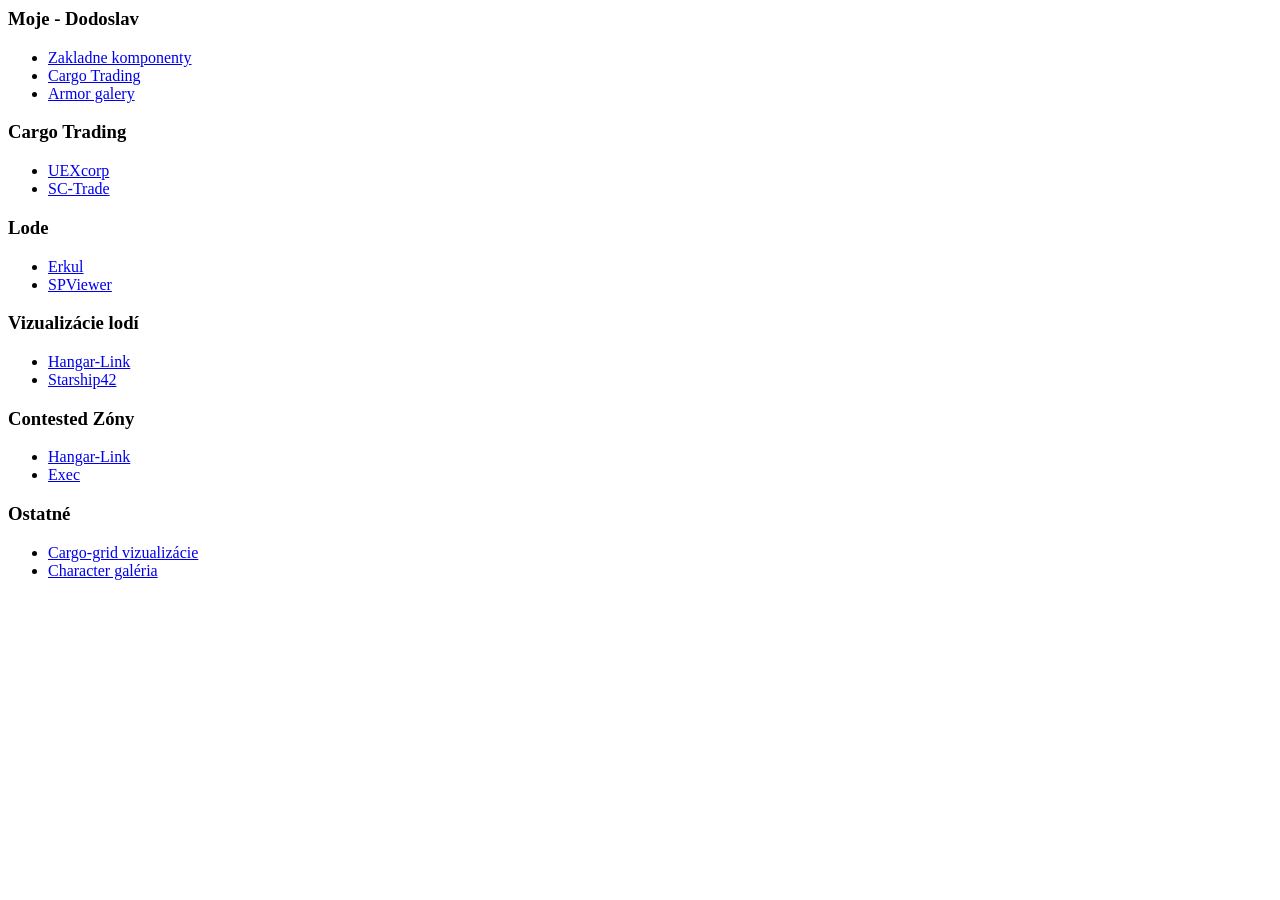
==== docs/index.html @ 17124324 "Rename index.html to docs/index.html" ====
<html>
  <head>
    <title>Rozcestník - Star Citizen</title>
    <meta charset="utf-8">
    <link rel="stylesheet" type="text/css" href="/default.css" media="screen" >
  </head>
  <body>
	<div>
		<h3>Moje - Dodoslav</h3>
		<ul>
			<li><a href="/defaults/" target="_new">Zakladne komponenty</a></li>
			<li><a href="https://sctrading.dodoslav.eu" target="_new">Cargo Trading</a></li>
			<li><a href="https://scitems.dodoslav.eu" target="_new">Armor galery</a></li>
		</ul>
		<h3>Cargo Trading</h3>
		<ul>
			<li><a href="https://uexcorp.space" target="_new">UEXcorp</a></li>
			<li><a href="https://sc-trade.tools" target="_new">SC-Trade</a></li>
		</ul>
		<h3>Lode</h3>
		<ul>
			<li><a href="https://www.erkul.games" target="_new">Erkul</a></li>
			<li><a href="https://www.spviewer.eu" target="_new">SPViewer</a></li>
		</ul>
		<h3>Vizualizácie lodí</h3>
		<ul>
			<li><a href="https://hangar.link/" target="_new">Hangar-Link</a></li>
			<li><a href="https://www.starship42.com/" target="_new">Starship42</a></li>
		</ul>
		<h3>Contested Zóny</h3>
		<ul>
			<li><a href="https://contestedzonetimers.com" target="_new">Hangar-Link</a></li>
			<li><a href="https://exec.xyxyll.com" target="_new">Exec</a></li>
		</ul>
		<h3>Ostatné</h3>
		<ul>
			<li><a href="https://sc-cargo.space/" target="_new">Cargo-grid vizualizácie</a></li>
			<li><a href="https://www.star-citizen-characters.com/" target="_new">Character galéria</a></li>
		</ul>
	</div>
  </body>
</html>
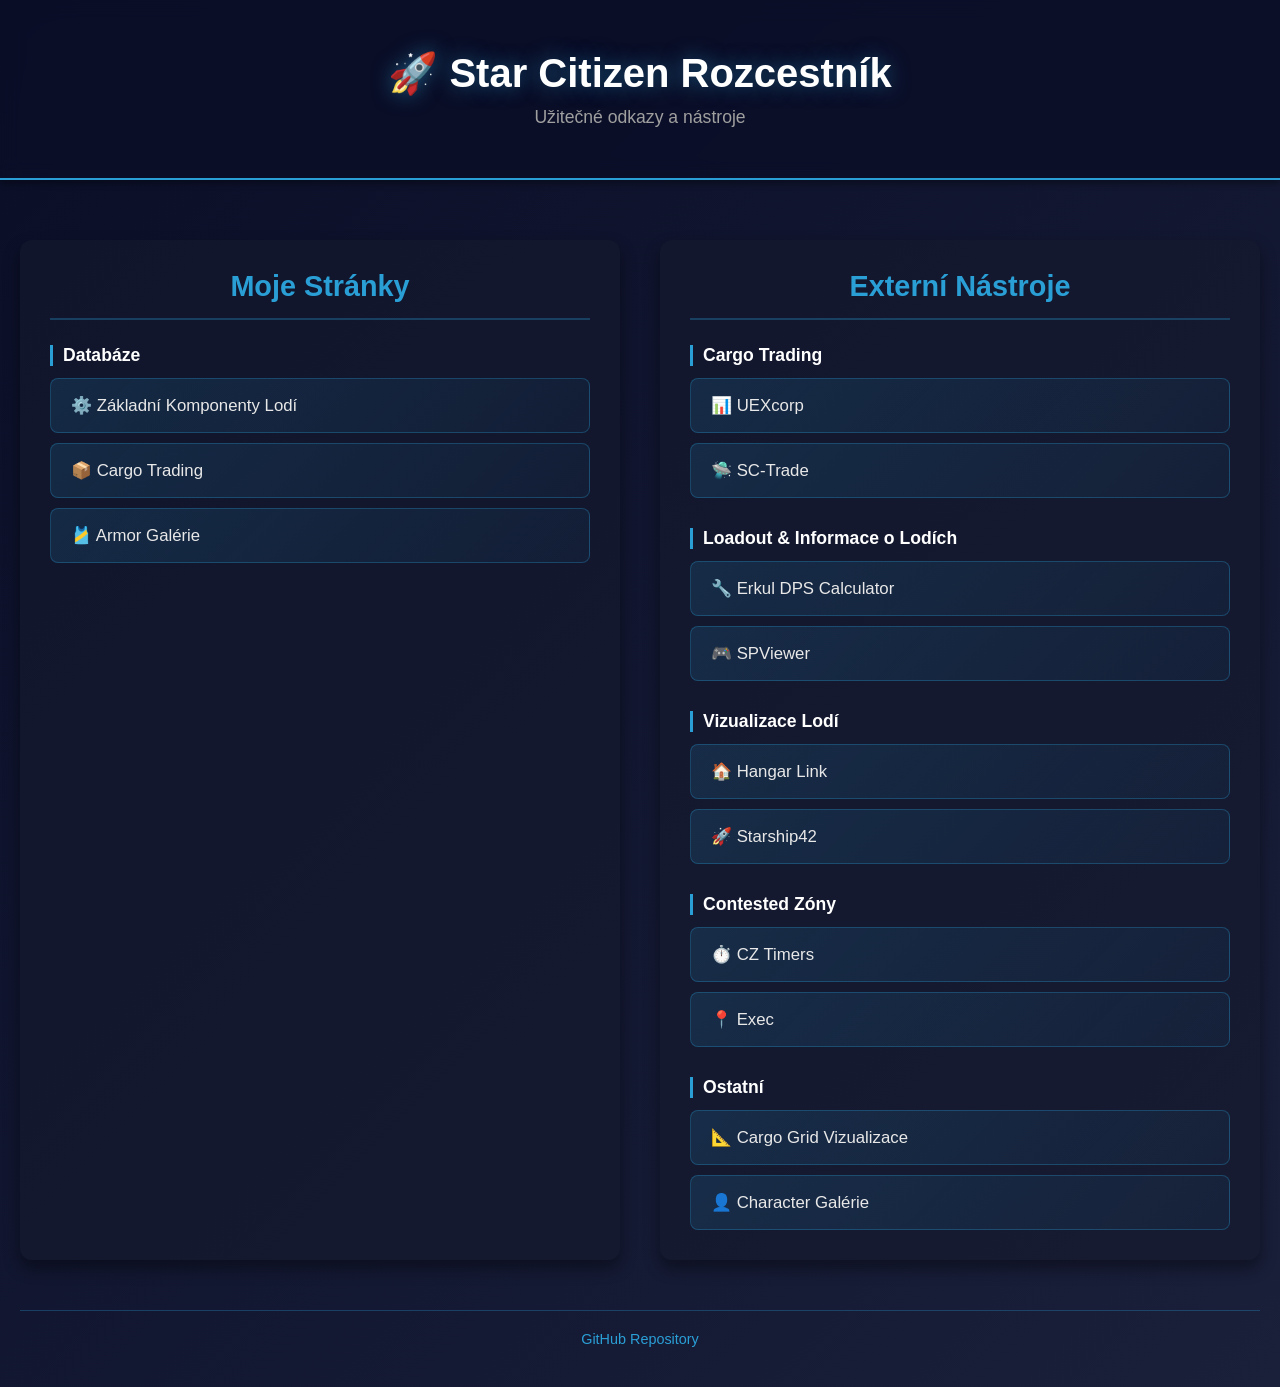
==== commit 01ab3a0a: "Update index.html" ====
--- a/docs/index.html
+++ b/docs/index.html
@@ -1,42 +1,247 @@
-<html>
-  <head>
-    <title>Rozcestník - Star Citizen</title>
-    <meta charset="utf-8">
-    <link rel="stylesheet" type="text/css" href="/default.css" media="screen" >
-  </head>
-  <body>
-	<div>
-		<h3>Moje - Dodoslav</h3>
-		<ul>
-			<li><a href="/defaults/" target="_new">Zakladne komponenty</a></li>
-			<li><a href="https://sctrading.dodoslav.eu" target="_new">Cargo Trading</a></li>
-			<li><a href="https://scitems.dodoslav.eu" target="_new">Armor galery</a></li>
-		</ul>
-		<h3>Cargo Trading</h3>
-		<ul>
-			<li><a href="https://uexcorp.space" target="_new">UEXcorp</a></li>
-			<li><a href="https://sc-trade.tools" target="_new">SC-Trade</a></li>
-		</ul>
-		<h3>Lode</h3>
-		<ul>
-			<li><a href="https://www.erkul.games" target="_new">Erkul</a></li>
-			<li><a href="https://www.spviewer.eu" target="_new">SPViewer</a></li>
-		</ul>
-		<h3>Vizualizácie lodí</h3>
-		<ul>
-			<li><a href="https://hangar.link/" target="_new">Hangar-Link</a></li>
-			<li><a href="https://www.starship42.com/" target="_new">Starship42</a></li>
-		</ul>
-		<h3>Contested Zóny</h3>
-		<ul>
-			<li><a href="https://contestedzonetimers.com" target="_new">Hangar-Link</a></li>
-			<li><a href="https://exec.xyxyll.com" target="_new">Exec</a></li>
-		</ul>
-		<h3>Ostatné</h3>
-		<ul>
-			<li><a href="https://sc-cargo.space/" target="_new">Cargo-grid vizualizácie</a></li>
-			<li><a href="https://www.star-citizen-characters.com/" target="_new">Character galéria</a></li>
-		</ul>
-	</div>
-  </body>
+<!DOCTYPE html>
+<html lang="cs">
+<head>
+  <meta charset="UTF-8">
+  <meta name="viewport" content="width=device-width, initial-scale=1.0">
+  <title>Star Citizen - Rozcestník</title>
+  <link rel="icon" type="image/svg+xml" href="data:image/svg+xml,%3Csvg xmlns='http://www.w3.org/2000/svg' viewBox='0 0 100 100'%3E%3Ctext y='.9em' font-size='90'%3E🚀%3C/text%3E%3C/svg%3E">
+  <style>
+    * {
+      margin: 0;
+      padding: 0;
+      box-sizing: border-box;
+    }
+
+    body {
+      background: linear-gradient(135deg, #0a0e27 0%, #1a1f3a 100%);
+      color: #e8e8e8;
+      font-family: 'Segoe UI', Tahoma, Geneva, Verdana, sans-serif;
+      padding: 0;
+      min-height: 100vh;
+    }
+
+    .container {
+      max-width: 1400px;
+      margin: 0 auto;
+      padding: 20px;
+    }
+
+    header {
+      background: rgba(10, 14, 39, 0.8);
+      backdrop-filter: blur(10px);
+      border-bottom: 2px solid #2a9fd6;
+      padding: 30px 0;
+      margin-bottom: 40px;
+      box-shadow: 0 4px 6px rgba(0, 0, 0, 0.3);
+    }
+
+    h1 {
+      color: #ffffff;
+      font-size: 2.5rem;
+      font-weight: 600;
+      text-align: center;
+      text-shadow: 0 0 20px rgba(42, 159, 214, 0.5);
+      margin-bottom: 10px;
+    }
+
+    .subtitle {
+      text-align: center;
+      color: #a0a0a0;
+      font-size: 1.1rem;
+    }
+
+    .grid {
+      display: grid;
+      grid-template-columns: 1fr 1fr;
+      gap: 40px;
+      margin-bottom: 40px;
+    }
+
+    @media (max-width: 968px) {
+      .grid {
+        grid-template-columns: 1fr;
+        gap: 30px;
+      }
+    }
+
+    .section {
+      background: rgba(20, 25, 45, 0.6);
+      border-radius: 12px;
+      padding: 30px;
+      box-shadow: 0 8px 16px rgba(0, 0, 0, 0.4);
+    }
+
+    .section-title {
+      color: #2a9fd6;
+      font-size: 1.8rem;
+      font-weight: 600;
+      margin-bottom: 25px;
+      padding-bottom: 15px;
+      border-bottom: 2px solid rgba(42, 159, 214, 0.3);
+      text-align: center;
+    }
+
+    .category {
+      margin-bottom: 30px;
+    }
+
+    .category:last-child {
+      margin-bottom: 0;
+    }
+
+    .category-title {
+      color: #ffffff;
+      font-size: 1.1rem;
+      font-weight: 600;
+      margin-bottom: 12px;
+      padding-left: 10px;
+      border-left: 3px solid #2a9fd6;
+    }
+
+    .links {
+      display: flex;
+      flex-direction: column;
+      gap: 10px;
+    }
+
+    .link-button {
+      display: block;
+      padding: 16px 20px;
+      background: linear-gradient(135deg, rgba(42, 159, 214, 0.15) 0%, rgba(42, 159, 214, 0.05) 100%);
+      border: 1px solid rgba(42, 159, 214, 0.3);
+      border-radius: 8px;
+      color: #e8e8e8;
+      text-decoration: none;
+      font-size: 1.05rem;
+      transition: all 0.3s ease;
+      position: relative;
+      overflow: hidden;
+    }
+
+    .link-button::before {
+      content: '';
+      position: absolute;
+      top: 0;
+      left: -100%;
+      width: 100%;
+      height: 100%;
+      background: linear-gradient(90deg, transparent, rgba(42, 159, 214, 0.2), transparent);
+      transition: left 0.5s ease;
+    }
+
+    .link-button:hover::before {
+      left: 100%;
+    }
+
+    .link-button:hover {
+      background: linear-gradient(135deg, rgba(42, 159, 214, 0.3) 0%, rgba(42, 159, 214, 0.15) 100%);
+      border-color: #2a9fd6;
+      transform: translateY(-2px);
+      box-shadow: 0 6px 12px rgba(42, 159, 214, 0.2);
+    }
+
+    .link-button:active {
+      transform: translateY(0);
+    }
+
+    .footer {
+      margin-top: 50px;
+      padding: 20px 0;
+      border-top: 1px solid rgba(42, 159, 214, 0.3);
+      color: #888;
+      font-size: 0.9rem;
+      text-align: center;
+    }
+
+    .footer a {
+      color: #2a9fd6;
+      text-decoration: none;
+      transition: color 0.2s ease;
+    }
+
+    .footer a:hover {
+      color: #4fc3f7;
+      text-decoration: underline;
+    }
+  </style>
+</head>
+<body>
+
+  <header>
+    <div class="container">
+      <h1>🚀 Star Citizen Rozcestník</h1>
+      <div class="subtitle">Užitečné odkazy a nástroje</div>
+    </div>
+  </header>
+
+  <div class="container">
+    <div class="grid">
+
+      <!-- Left Column - My Sites -->
+      <div class="section">
+        <h2 class="section-title">Moje Stránky</h2>
+
+        <div class="category">
+          <h3 class="category-title">Databáze</h3>
+          <div class="links">
+            <a href="/default-loadouts/" class="link-button">⚙️ Základní Komponenty Lodí</a>
+            <a href="https://sctrading.dodoslav.eu" class="link-button" target="_blank">📦 Cargo Trading</a>
+            <a href="https://scitems.dodoslav.eu" class="link-button" target="_blank">🎽 Armor Galérie</a>
+          </div>
+        </div>
+      </div>
+
+      <!-- Right Column - External Links -->
+      <div class="section">
+        <h2 class="section-title">Externí Nástroje</h2>
+
+        <div class="category">
+          <h3 class="category-title">Cargo Trading</h3>
+          <div class="links">
+            <a href="https://uexcorp.space" class="link-button" target="_blank">📊 UEXcorp</a>
+            <a href="https://sc-trade.tools" class="link-button" target="_blank">🛸 SC-Trade</a>
+          </div>
+        </div>
+
+        <div class="category">
+          <h3 class="category-title">Loadout & Informace o Lodích</h3>
+          <div class="links">
+            <a href="https://www.erkul.games" class="link-button" target="_blank">🔧 Erkul DPS Calculator</a>
+            <a href="https://www.spviewer.eu" class="link-button" target="_blank">🎮 SPViewer</a>
+          </div>
+        </div>
+
+        <div class="category">
+          <h3 class="category-title">Vizualizace Lodí</h3>
+          <div class="links">
+            <a href="https://hangar.link/" class="link-button" target="_blank">🏠 Hangar Link</a>
+            <a href="https://www.starship42.com/" class="link-button" target="_blank">🚀 Starship42</a>
+          </div>
+        </div>
+
+        <div class="category">
+          <h3 class="category-title">Contested Zóny</h3>
+          <div class="links">
+            <a href="https://contestedzonetimers.com" class="link-button" target="_blank">⏱️ CZ Timers</a>
+            <a href="https://exec.xyxyll.com" class="link-button" target="_blank">📍 Exec</a>
+          </div>
+        </div>
+
+        <div class="category">
+          <h3 class="category-title">Ostatní</h3>
+          <div class="links">
+            <a href="https://sc-cargo.space/" class="link-button" target="_blank">📐 Cargo Grid Vizualizace</a>
+            <a href="https://www.star-citizen-characters.com/" class="link-button" target="_blank">👤 Character Galérie</a>
+          </div>
+        </div>
+      </div>
+
+    </div>
+
+    <div class="footer">
+      <a href="https://github.com/scpages/scpages.github.io" target="_blank">GitHub Repository</a>
+    </div>
+  </div>
+
+</body>
 </html>
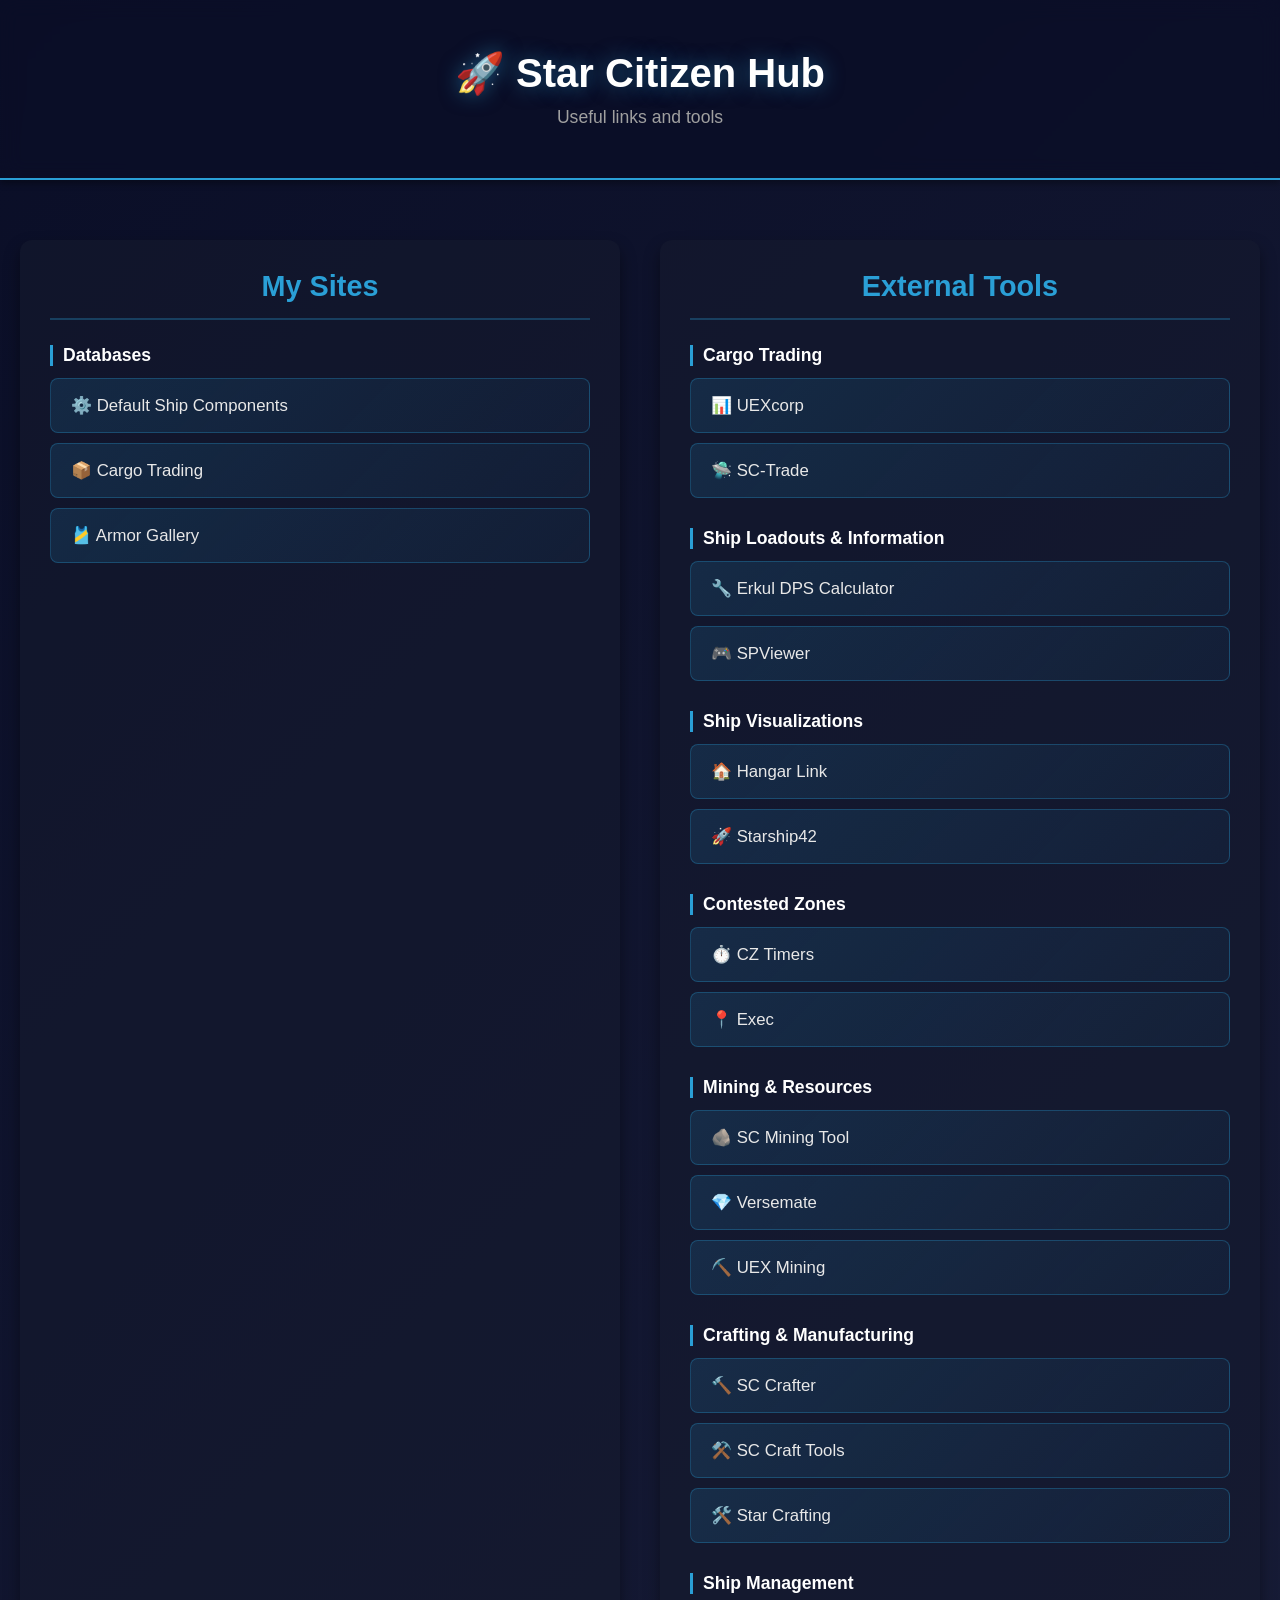
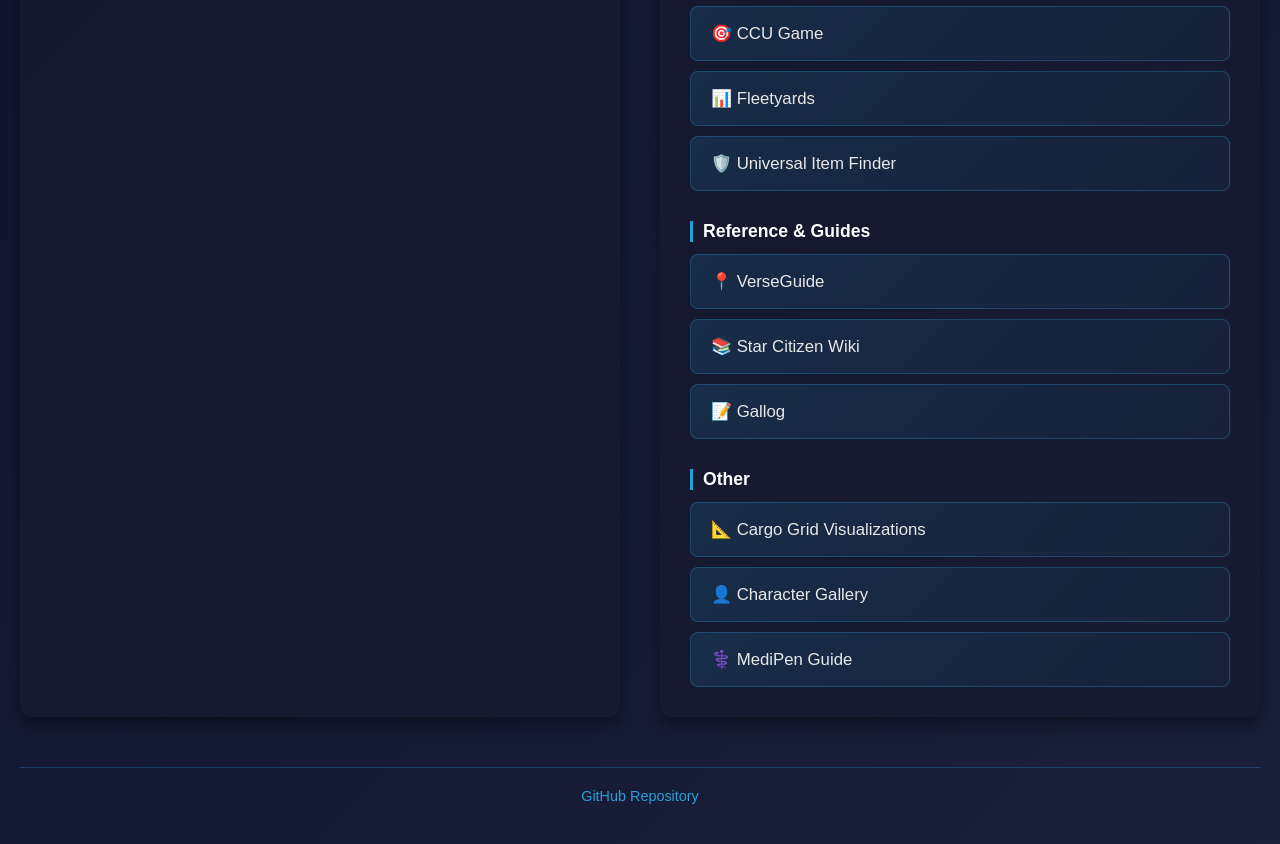
==== commit 926913ca: "Update index.html" ====
--- a/docs/index.html
+++ b/docs/index.html
@@ -1,9 +1,9 @@
 <!DOCTYPE html>
-<html lang="cs">
+<html lang="en">
 <head>
   <meta charset="UTF-8">
   <meta name="viewport" content="width=device-width, initial-scale=1.0">
-  <title>Star Citizen - Rozcestník</title>
+  <title>Star Citizen - Hub</title>
   <link rel="icon" type="image/svg+xml" href="data:image/svg+xml,%3Csvg xmlns='http://www.w3.org/2000/svg' viewBox='0 0 100 100'%3E%3Ctext y='.9em' font-size='90'%3E🚀%3C/text%3E%3C/svg%3E">
   <style>
     * {
@@ -169,8 +169,8 @@
 
   <header>
     <div class="container">
-      <h1>🚀 Star Citizen Rozcestník</h1>
-      <div class="subtitle">Užitečné odkazy a nástroje</div>
+      <h1>🚀 Star Citizen Hub</h1>
+      <div class="subtitle">Useful links and tools</div>
     </div>
   </header>
 
@@ -179,21 +179,21 @@
 
       <!-- Left Column - My Sites -->
       <div class="section">
-        <h2 class="section-title">Moje Stránky</h2>
-
-        <div class="category">
-          <h3 class="category-title">Databáze</h3>
-          <div class="links">
-            <a href="/default-loadouts/" class="link-button">⚙️ Základní Komponenty Lodí</a>
-            <a href="https://sctrading.dodoslav.eu" class="link-button" target="_blank">📦 Cargo Trading</a>
-            <a href="https://scitems.dodoslav.eu" class="link-button" target="_blank">🎽 Armor Galérie</a>
+        <h2 class="section-title">My Sites</h2>
+
+        <div class="category">
+          <h3 class="category-title">Databases</h3>
+          <div class="links">
+            <a href="/default-loadouts/" class="link-button">⚙️ Default Ship Components</a>
+            <a href="/trading/" class="link-button">📦 Cargo Trading</a>
+            <a href="https://scitems.dodoslav.eu" class="link-button" target="_blank">🎽 Armor Gallery</a>
           </div>
         </div>
       </div>
 
       <!-- Right Column - External Links -->
       <div class="section">
-        <h2 class="section-title">Externí Nástroje</h2>
+        <h2 class="section-title">External Tools</h2>
 
         <div class="category">
           <h3 class="category-title">Cargo Trading</h3>
@@ -204,7 +204,7 @@
         </div>
 
         <div class="category">
-          <h3 class="category-title">Loadout & Informace o Lodích</h3>
+          <h3 class="category-title">Ship Loadouts & Information</h3>
           <div class="links">
             <a href="https://www.erkul.games" class="link-button" target="_blank">🔧 Erkul DPS Calculator</a>
             <a href="https://www.spviewer.eu" class="link-button" target="_blank">🎮 SPViewer</a>
@@ -212,7 +212,7 @@
         </div>
 
         <div class="category">
-          <h3 class="category-title">Vizualizace Lodí</h3>
+          <h3 class="category-title">Ship Visualizations</h3>
           <div class="links">
             <a href="https://hangar.link/" class="link-button" target="_blank">🏠 Hangar Link</a>
             <a href="https://www.starship42.com/" class="link-button" target="_blank">🚀 Starship42</a>
@@ -220,7 +220,7 @@
         </div>
 
         <div class="category">
-          <h3 class="category-title">Contested Zóny</h3>
+          <h3 class="category-title">Contested Zones</h3>
           <div class="links">
             <a href="https://contestedzonetimers.com" class="link-button" target="_blank">⏱️ CZ Timers</a>
             <a href="https://exec.xyxyll.com" class="link-button" target="_blank">📍 Exec</a>
@@ -228,10 +228,47 @@
         </div>
 
         <div class="category">
-          <h3 class="category-title">Ostatní</h3>
-          <div class="links">
-            <a href="https://sc-cargo.space/" class="link-button" target="_blank">📐 Cargo Grid Vizualizace</a>
-            <a href="https://www.star-citizen-characters.com/" class="link-button" target="_blank">👤 Character Galérie</a>
+          <h3 class="category-title">Mining & Resources</h3>
+          <div class="links">
+            <a href="https://sc-mining.space/" class="link-button" target="_blank">🪨 SC Mining Tool</a>
+            <a href="https://versemate.com/" class="link-button" target="_blank">💎 Versemate</a>
+            <a href="https://uexcorp.space/mining" class="link-button" target="_blank">⛏️ UEX Mining</a>
+          </div>
+        </div>
+
+        <div class="category">
+          <h3 class="category-title">Crafting & Manufacturing</h3>
+          <div class="links">
+            <a href="https://www.sccrafter.com/" class="link-button" target="_blank">🔨 SC Crafter</a>
+            <a href="https://sc-craft.tools" class="link-button" target="_blank">⚒️ SC Craft Tools</a>
+            <a href="https://star-crafting.com" class="link-button" target="_blank">🛠️ Star Crafting</a>
+          </div>
+        </div>
+
+        <div class="category">
+          <h3 class="category-title">Ship Management</h3>
+          <div class="links">
+            <a href="https://ccugame.app/" class="link-button" target="_blank">🎯 CCU Game</a>
+            <a href="https://fleetyards.net/" class="link-button" target="_blank">📊 Fleetyards</a>
+            <a href="https://finder.cstone.space/" class="link-button" target="_blank">🛡️ Universal Item Finder</a>
+          </div>
+        </div>
+
+        <div class="category">
+          <h3 class="category-title">Reference & Guides</h3>
+          <div class="links">
+            <a href="https://verseguide.com/" class="link-button" target="_blank">📍 VerseGuide</a>
+            <a href="https://starcitizen.tools/" class="link-button" target="_blank">📚 Star Citizen Wiki</a>
+            <a href="https://gallog.co/" class="link-button" target="_blank">📝 Gallog</a>
+          </div>
+        </div>
+
+        <div class="category">
+          <h3 class="category-title">Other</h3>
+          <div class="links">
+            <a href="https://sc-cargo.space/" class="link-button" target="_blank">📐 Cargo Grid Visualizations</a>
+            <a href="https://www.star-citizen-characters.com/" class="link-button" target="_blank">👤 Character Gallery</a>
+            <a href="https://medpen.space/" class="link-button" target="_blank">⚕️ MediPen Guide</a>
           </div>
         </div>
       </div>
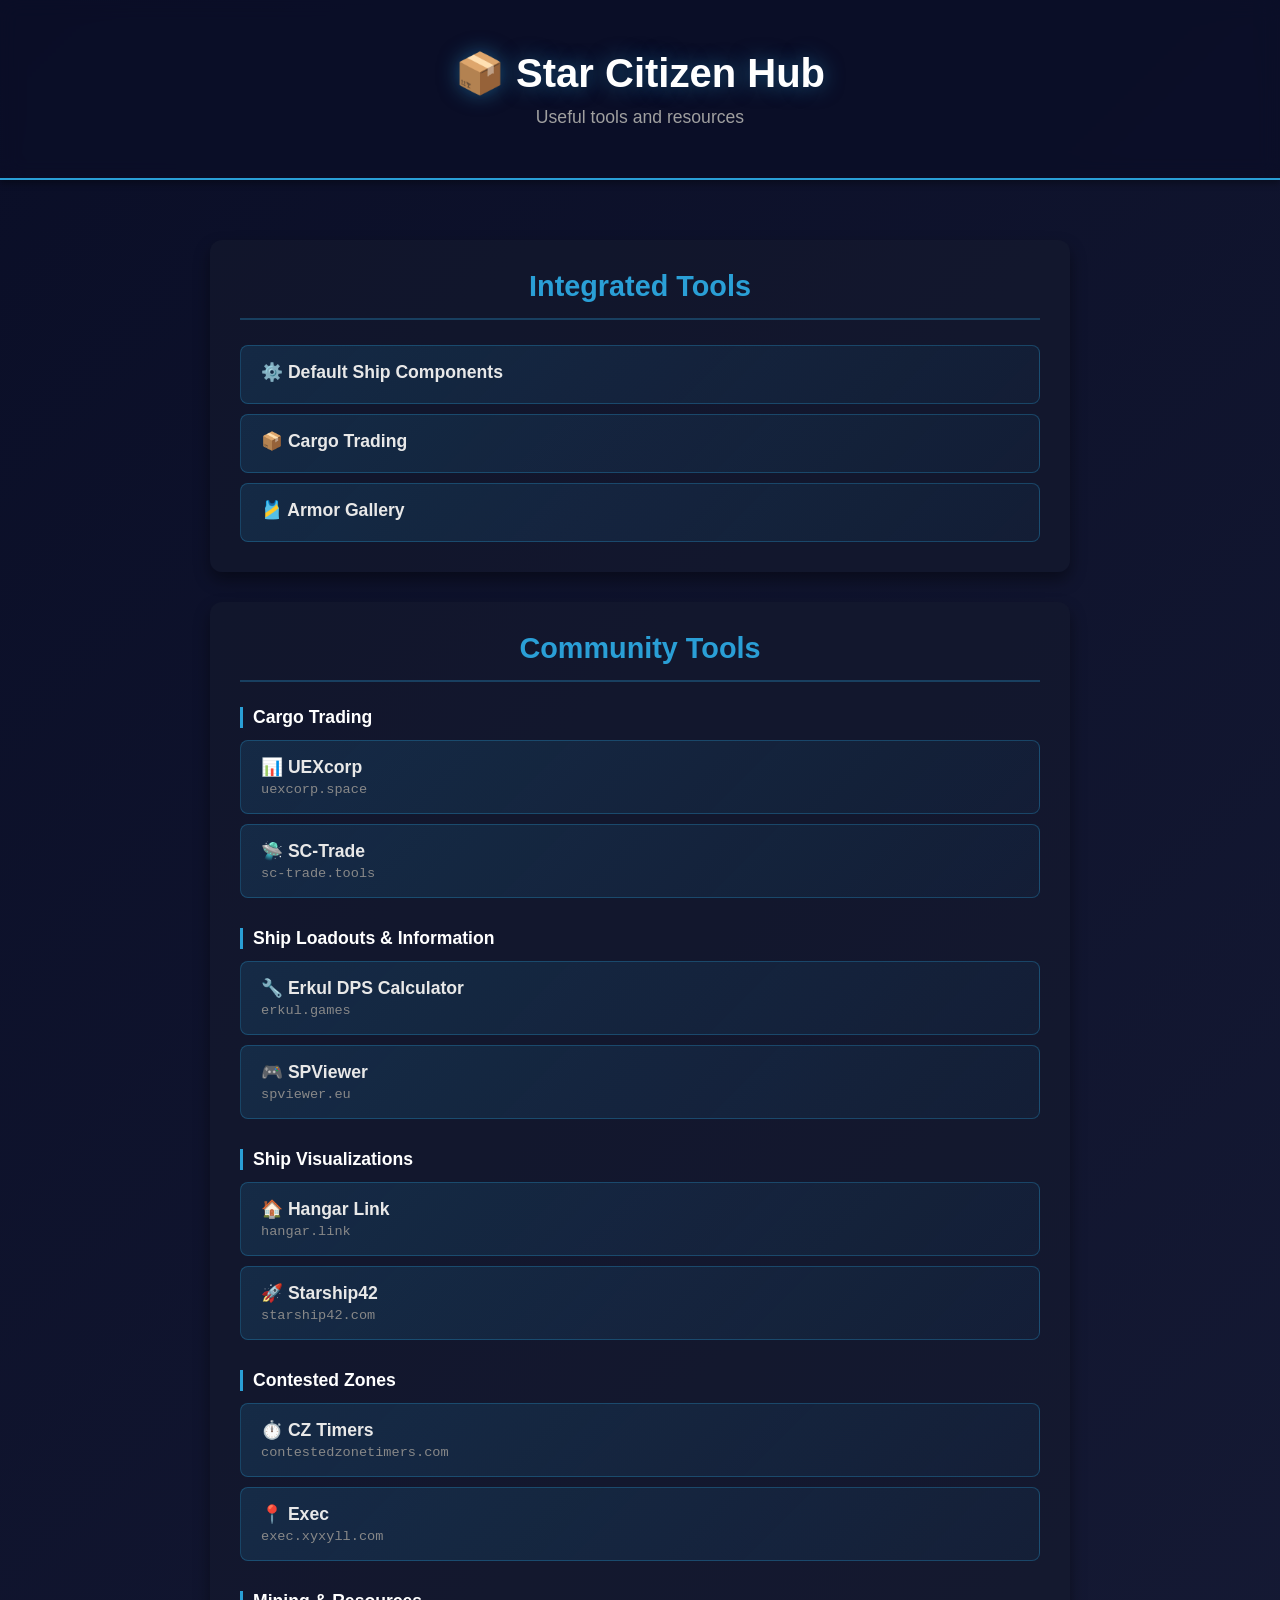
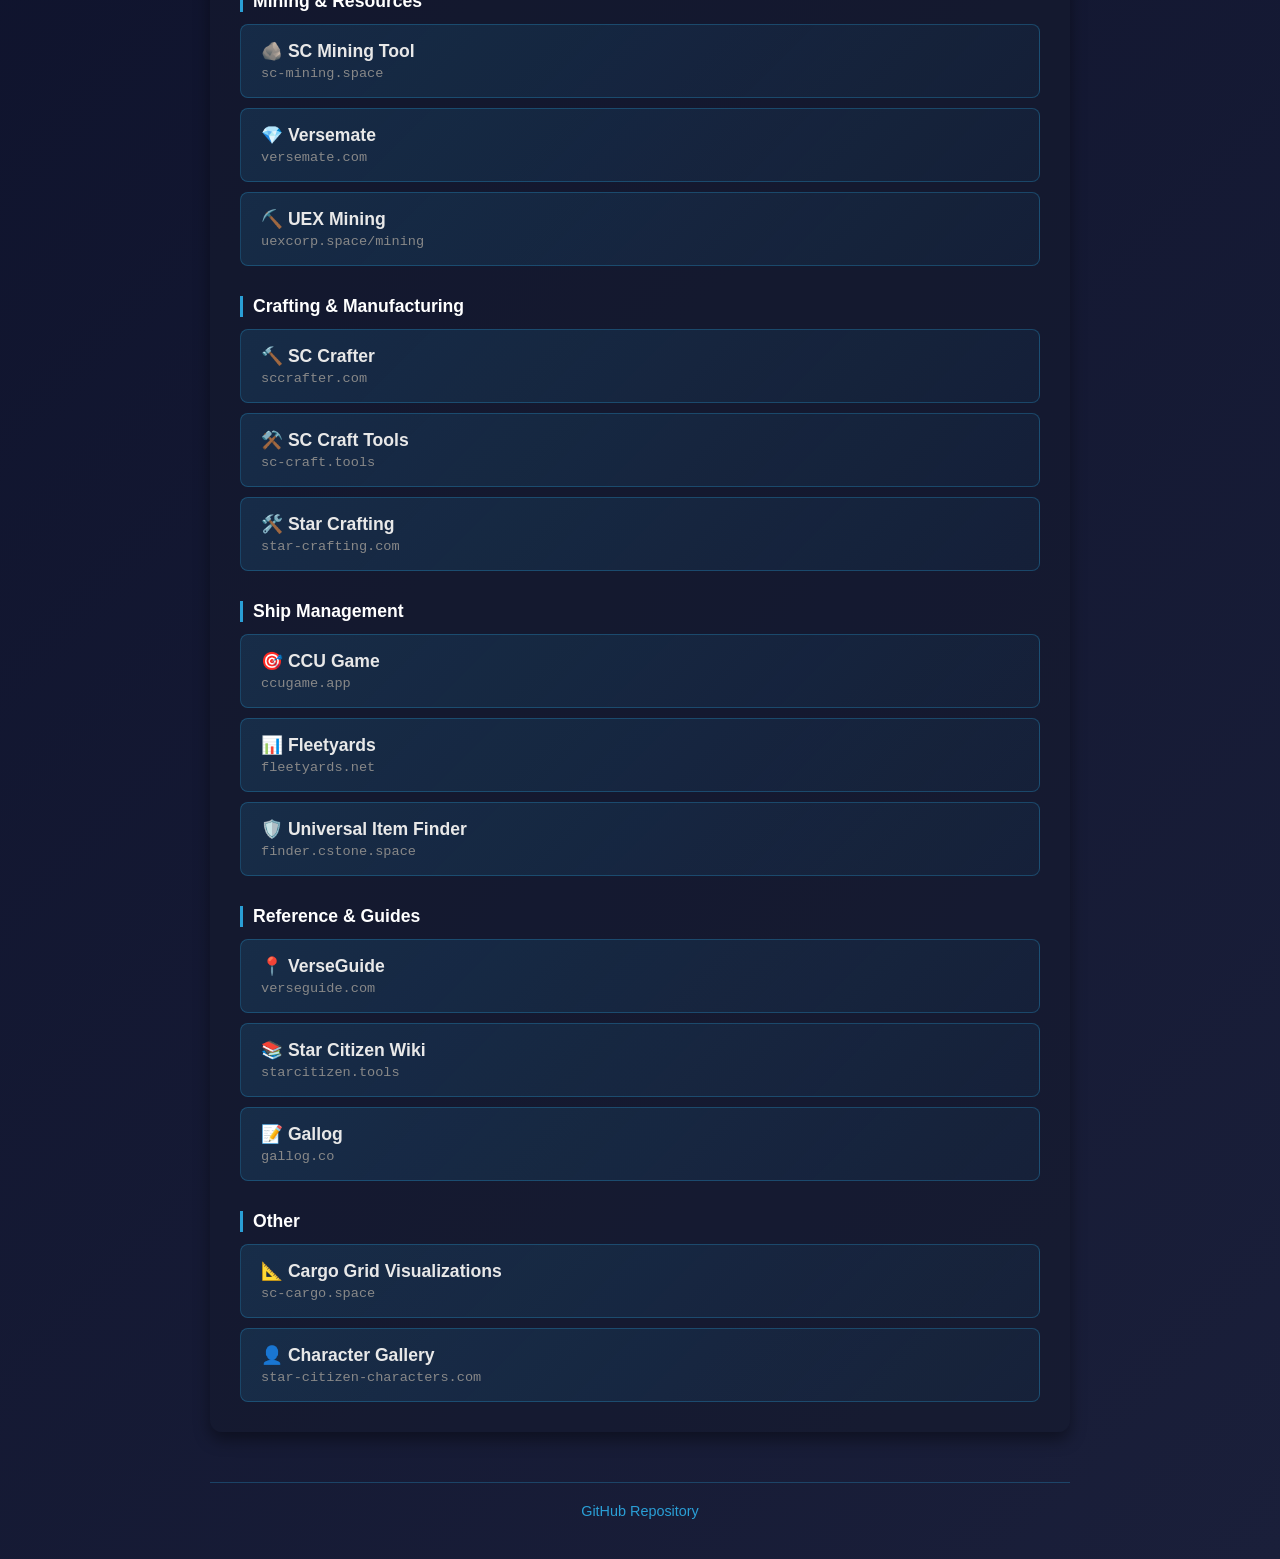
==== commit becc74f9: "Update index.html" ====
--- a/docs/index.html
+++ b/docs/index.html
@@ -4,7 +4,7 @@
   <meta charset="UTF-8">
   <meta name="viewport" content="width=device-width, initial-scale=1.0">
   <title>Star Citizen - Hub</title>
-  <link rel="icon" type="image/svg+xml" href="data:image/svg+xml,%3Csvg xmlns='http://www.w3.org/2000/svg' viewBox='0 0 100 100'%3E%3Ctext y='.9em' font-size='90'%3E🚀%3C/text%3E%3C/svg%3E">
+  <link rel="icon" type="image/svg+xml" href="data:image/svg+xml,%3Csvg xmlns='http://www.w3.org/2000/svg' viewBox='0 0 100 100'%3E%3Ctext y='.9em' font-size='90'%3E📦%3C/text%3E%3C/svg%3E">
   <style>
     * {
       margin: 0;
@@ -21,7 +21,7 @@
     }
 
     .container {
-      max-width: 1400px;
+      max-width: 900px;
       margin: 0 auto;
       padding: 20px;
     }
@@ -50,25 +50,12 @@
       font-size: 1.1rem;
     }
 
-    .grid {
-      display: grid;
-      grid-template-columns: 1fr 1fr;
-      gap: 40px;
-      margin-bottom: 40px;
-    }
-
-    @media (max-width: 968px) {
-      .grid {
-        grid-template-columns: 1fr;
-        gap: 30px;
-      }
-    }
-
     .section {
       background: rgba(20, 25, 45, 0.6);
       border-radius: 12px;
       padding: 30px;
       box-shadow: 0 8px 16px rgba(0, 0, 0, 0.4);
+      margin-bottom: 30px;
     }
 
     .section-title {
@@ -105,14 +92,14 @@
     }
 
     .link-button {
-      display: block;
+      display: flex;
+      flex-direction: column;
       padding: 16px 20px;
       background: linear-gradient(135deg, rgba(42, 159, 214, 0.15) 0%, rgba(42, 159, 214, 0.05) 100%);
       border: 1px solid rgba(42, 159, 214, 0.3);
       border-radius: 8px;
       color: #e8e8e8;
       text-decoration: none;
-      font-size: 1.05rem;
       transition: all 0.3s ease;
       position: relative;
       overflow: hidden;
@@ -144,6 +131,18 @@
       transform: translateY(0);
     }
 
+    .link-name {
+      font-size: 1.1rem;
+      font-weight: 600;
+      margin-bottom: 4px;
+    }
+
+    .link-url {
+      font-size: 0.85rem;
+      color: #888;
+      font-family: 'Courier New', monospace;
+    }
+
     .footer {
       margin-top: 50px;
       padding: 20px 0;
@@ -169,110 +168,175 @@
 
   <header>
     <div class="container">
-      <h1>🚀 Star Citizen Hub</h1>
-      <div class="subtitle">Useful links and tools</div>
+      <h1>📦 Star Citizen Hub</h1>
+      <div class="subtitle">Useful tools and resources</div>
     </div>
   </header>
 
   <div class="container">
-    <div class="grid">
-
-      <!-- Left Column - My Sites -->
-      <div class="section">
-        <h2 class="section-title">My Sites</h2>
-
-        <div class="category">
-          <h3 class="category-title">Databases</h3>
-          <div class="links">
-            <a href="/default-loadouts/" class="link-button">⚙️ Default Ship Components</a>
-            <a href="/trading/" class="link-button">📦 Cargo Trading</a>
-            <a href="https://scitems.dodoslav.eu" class="link-button" target="_blank">🎽 Armor Gallery</a>
-          </div>
-        </div>
-      </div>
-
-      <!-- Right Column - External Links -->
-      <div class="section">
-        <h2 class="section-title">External Tools</h2>
-
-        <div class="category">
-          <h3 class="category-title">Cargo Trading</h3>
-          <div class="links">
-            <a href="https://uexcorp.space" class="link-button" target="_blank">📊 UEXcorp</a>
-            <a href="https://sc-trade.tools" class="link-button" target="_blank">🛸 SC-Trade</a>
-          </div>
-        </div>
-
-        <div class="category">
-          <h3 class="category-title">Ship Loadouts & Information</h3>
-          <div class="links">
-            <a href="https://www.erkul.games" class="link-button" target="_blank">🔧 Erkul DPS Calculator</a>
-            <a href="https://www.spviewer.eu" class="link-button" target="_blank">🎮 SPViewer</a>
-          </div>
-        </div>
-
-        <div class="category">
-          <h3 class="category-title">Ship Visualizations</h3>
-          <div class="links">
-            <a href="https://hangar.link/" class="link-button" target="_blank">🏠 Hangar Link</a>
-            <a href="https://www.starship42.com/" class="link-button" target="_blank">🚀 Starship42</a>
-          </div>
-        </div>
-
-        <div class="category">
-          <h3 class="category-title">Contested Zones</h3>
-          <div class="links">
-            <a href="https://contestedzonetimers.com" class="link-button" target="_blank">⏱️ CZ Timers</a>
-            <a href="https://exec.xyxyll.com" class="link-button" target="_blank">📍 Exec</a>
-          </div>
-        </div>
-
-        <div class="category">
-          <h3 class="category-title">Mining & Resources</h3>
-          <div class="links">
-            <a href="https://sc-mining.space/" class="link-button" target="_blank">🪨 SC Mining Tool</a>
-            <a href="https://versemate.com/" class="link-button" target="_blank">💎 Versemate</a>
-            <a href="https://uexcorp.space/mining" class="link-button" target="_blank">⛏️ UEX Mining</a>
-          </div>
-        </div>
-
-        <div class="category">
-          <h3 class="category-title">Crafting & Manufacturing</h3>
-          <div class="links">
-            <a href="https://www.sccrafter.com/" class="link-button" target="_blank">🔨 SC Crafter</a>
-            <a href="https://sc-craft.tools" class="link-button" target="_blank">⚒️ SC Craft Tools</a>
-            <a href="https://star-crafting.com" class="link-button" target="_blank">🛠️ Star Crafting</a>
-          </div>
-        </div>
-
-        <div class="category">
-          <h3 class="category-title">Ship Management</h3>
-          <div class="links">
-            <a href="https://ccugame.app/" class="link-button" target="_blank">🎯 CCU Game</a>
-            <a href="https://fleetyards.net/" class="link-button" target="_blank">📊 Fleetyards</a>
-            <a href="https://finder.cstone.space/" class="link-button" target="_blank">🛡️ Universal Item Finder</a>
-          </div>
-        </div>
-
-        <div class="category">
-          <h3 class="category-title">Reference & Guides</h3>
-          <div class="links">
-            <a href="https://verseguide.com/" class="link-button" target="_blank">📍 VerseGuide</a>
-            <a href="https://starcitizen.tools/" class="link-button" target="_blank">📚 Star Citizen Wiki</a>
-            <a href="https://gallog.co/" class="link-button" target="_blank">📝 Gallog</a>
-          </div>
-        </div>
-
-        <div class="category">
-          <h3 class="category-title">Other</h3>
-          <div class="links">
-            <a href="https://sc-cargo.space/" class="link-button" target="_blank">📐 Cargo Grid Visualizations</a>
-            <a href="https://www.star-citizen-characters.com/" class="link-button" target="_blank">👤 Character Gallery</a>
-            <a href="https://medpen.space/" class="link-button" target="_blank">⚕️ MediPen Guide</a>
-          </div>
-        </div>
-      </div>
-
+
+    <!-- Integrated Tools Section - Top -->
+    <div class="section">
+      <h2 class="section-title">Integrated Tools</h2>
+
+      <div class="links">
+        <a href="/default-loadouts/" class="link-button">
+          <span class="link-name">⚙️ Default Ship Components</span>
+        </a>
+        <a href="/trading/" class="link-button">
+          <span class="link-name">📦 Cargo Trading</span>
+        </a>
+        <a href="https://scitems.dodoslav.eu" class="link-button" target="_blank">
+          <span class="link-name">🎽 Armor Gallery</span>
+        </a>
+      </div>
+    </div>
+
+    <!-- Community Tools Section -->
+    <div class="section">
+      <h2 class="section-title">Community Tools</h2>
+
+      <div class="category">
+        <h3 class="category-title">Cargo Trading</h3>
+        <div class="links">
+          <a href="https://uexcorp.space" class="link-button" target="_blank">
+            <span class="link-name">📊 UEXcorp</span>
+            <span class="link-url">uexcorp.space</span>
+          </a>
+          <a href="https://sc-trade.tools" class="link-button" target="_blank">
+            <span class="link-name">🛸 SC-Trade</span>
+            <span class="link-url">sc-trade.tools</span>
+          </a>
+        </div>
+      </div>
+
+      <div class="category">
+        <h3 class="category-title">Ship Loadouts & Information</h3>
+        <div class="links">
+          <a href="https://www.erkul.games" class="link-button" target="_blank">
+            <span class="link-name">🔧 Erkul DPS Calculator</span>
+            <span class="link-url">erkul.games</span>
+          </a>
+          <a href="https://www.spviewer.eu" class="link-button" target="_blank">
+            <span class="link-name">🎮 SPViewer</span>
+            <span class="link-url">spviewer.eu</span>
+          </a>
+        </div>
+      </div>
+
+      <div class="category">
+        <h3 class="category-title">Ship Visualizations</h3>
+        <div class="links">
+          <a href="https://hangar.link/" class="link-button" target="_blank">
+            <span class="link-name">🏠 Hangar Link</span>
+            <span class="link-url">hangar.link</span>
+          </a>
+          <a href="https://www.starship42.com/" class="link-button" target="_blank">
+            <span class="link-name">🚀 Starship42</span>
+            <span class="link-url">starship42.com</span>
+          </a>
+        </div>
+      </div>
+
+      <div class="category">
+        <h3 class="category-title">Contested Zones</h3>
+        <div class="links">
+          <a href="https://contestedzonetimers.com" class="link-button" target="_blank">
+            <span class="link-name">⏱️ CZ Timers</span>
+            <span class="link-url">contestedzonetimers.com</span>
+          </a>
+          <a href="https://exec.xyxyll.com" class="link-button" target="_blank">
+            <span class="link-name">📍 Exec</span>
+            <span class="link-url">exec.xyxyll.com</span>
+          </a>
+        </div>
+      </div>
+
+      <div class="category">
+        <h3 class="category-title">Mining & Resources</h3>
+        <div class="links">
+          <a href="https://sc-mining.space/" class="link-button" target="_blank">
+            <span class="link-name">🪨 SC Mining Tool</span>
+            <span class="link-url">sc-mining.space</span>
+          </a>
+          <a href="https://versemate.com/" class="link-button" target="_blank">
+            <span class="link-name">💎 Versemate</span>
+            <span class="link-url">versemate.com</span>
+          </a>
+          <a href="https://uexcorp.space/mining" class="link-button" target="_blank">
+            <span class="link-name">⛏️ UEX Mining</span>
+            <span class="link-url">uexcorp.space/mining</span>
+          </a>
+        </div>
+      </div>
+
+      <div class="category">
+        <h3 class="category-title">Crafting & Manufacturing</h3>
+        <div class="links">
+          <a href="https://www.sccrafter.com/" class="link-button" target="_blank">
+            <span class="link-name">🔨 SC Crafter</span>
+            <span class="link-url">sccrafter.com</span>
+          </a>
+          <a href="https://sc-craft.tools" class="link-button" target="_blank">
+            <span class="link-name">⚒️ SC Craft Tools</span>
+            <span class="link-url">sc-craft.tools</span>
+          </a>
+          <a href="https://star-crafting.com" class="link-button" target="_blank">
+            <span class="link-name">🛠️ Star Crafting</span>
+            <span class="link-url">star-crafting.com</span>
+          </a>
+        </div>
+      </div>
+
+      <div class="category">
+        <h3 class="category-title">Ship Management</h3>
+        <div class="links">
+          <a href="https://ccugame.app/" class="link-button" target="_blank">
+            <span class="link-name">🎯 CCU Game</span>
+            <span class="link-url">ccugame.app</span>
+          </a>
+          <a href="https://fleetyards.net/" class="link-button" target="_blank">
+            <span class="link-name">📊 Fleetyards</span>
+            <span class="link-url">fleetyards.net</span>
+          </a>
+          <a href="https://finder.cstone.space/" class="link-button" target="_blank">
+            <span class="link-name">🛡️ Universal Item Finder</span>
+            <span class="link-url">finder.cstone.space</span>
+          </a>
+        </div>
+      </div>
+
+      <div class="category">
+        <h3 class="category-title">Reference & Guides</h3>
+        <div class="links">
+          <a href="https://verseguide.com/" class="link-button" target="_blank">
+            <span class="link-name">📍 VerseGuide</span>
+            <span class="link-url">verseguide.com</span>
+          </a>
+          <a href="https://starcitizen.tools/" class="link-button" target="_blank">
+            <span class="link-name">📚 Star Citizen Wiki</span>
+            <span class="link-url">starcitizen.tools</span>
+          </a>
+          <a href="https://gallog.co/" class="link-button" target="_blank">
+            <span class="link-name">📝 Gallog</span>
+            <span class="link-url">gallog.co</span>
+          </a>
+        </div>
+      </div>
+
+      <div class="category">
+        <h3 class="category-title">Other</h3>
+        <div class="links">
+          <a href="https://sc-cargo.space/" class="link-button" target="_blank">
+            <span class="link-name">📐 Cargo Grid Visualizations</span>
+            <span class="link-url">sc-cargo.space</span>
+          </a>
+          <a href="https://www.star-citizen-characters.com/" class="link-button" target="_blank">
+            <span class="link-name">👤 Character Gallery</span>
+            <span class="link-url">star-citizen-characters.com</span>
+          </a>
+        </div>
+      </div>
     </div>
 
     <div class="footer">
